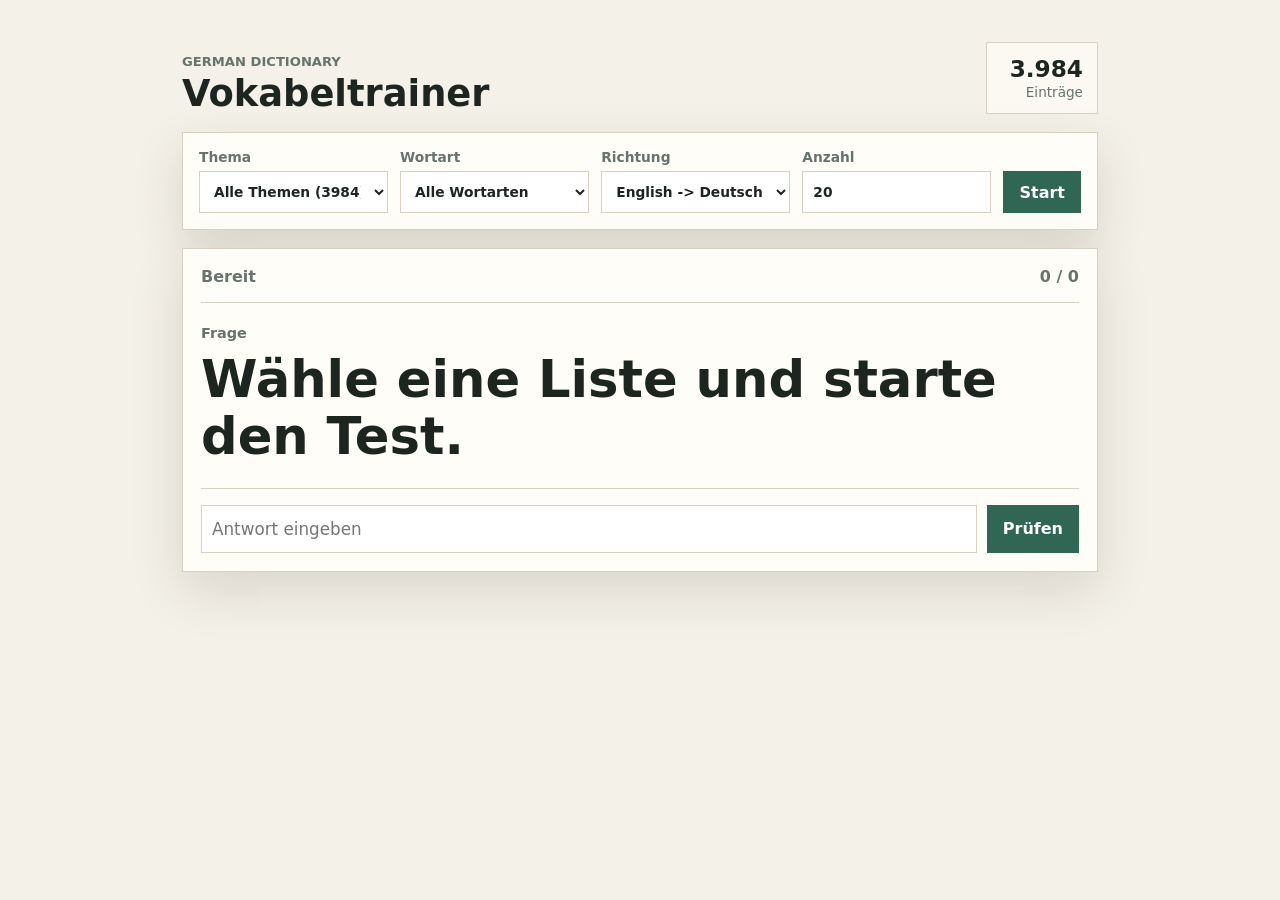
==== docs/index.html @ d3354176 "update" ====
<!doctype html>
<html lang="de">
  <head>
    <meta charset="utf-8" />
    <meta name="viewport" content="width=device-width, initial-scale=1" />
    <meta name="theme-color" content="#24443a" />
    <title>German Dictionary Trainer</title>
    <link rel="manifest" href="manifest.json" />
    <link rel="stylesheet" href="styles.css" />
  </head>
  <body>
    <main class="app-shell">
      <header class="app-header">
        <div>
          <p class="eyebrow">German Dictionary</p>
          <h1>Vokabeltrainer</h1>
        </div>
        <div class="summary" aria-live="polite">
          <strong id="totalCount">-</strong>
          <span>Einträge</span>
        </div>
      </header>

      <section class="controls" aria-label="Trainingsauswahl">
        <label>
          Thema
          <select id="topicSelect"></select>
        </label>
        <label>
          Wortart
          <select id="wordTypeSelect"></select>
        </label>
        <label>
          Richtung
          <select id="directionSelect">
            <option value="en-de">English -> Deutsch</option>
            <option value="de-en">Deutsch -> English</option>
          </select>
        </label>
        <label>
          Anzahl
          <input id="countInput" type="number" min="1" max="500" value="20" />
        </label>
        <button id="startButton" type="button">Start</button>
      </section>

      <section class="trainer" aria-live="polite">
        <div class="status-row">
          <span id="progressText">Bereit</span>
          <span id="scoreText">0 / 0</span>
        </div>

        <div class="prompt-area">
          <p id="promptLabel">Frage</p>
          <h2 id="promptText">Wähle eine Liste und starte den Test.</h2>
        </div>

        <form id="answerForm" class="answer-form">
          <input
            id="answerInput"
            type="text"
            autocomplete="off"
            autocapitalize="none"
            spellcheck="false"
            placeholder="Antwort eingeben"
          />
          <button type="submit">Prüfen</button>
        </form>

        <div id="feedback" class="feedback" hidden></div>
      </section>

      <section class="results" id="resultsSection" hidden>
        <div class="results-header">
          <h2>Auswertung</h2>
          <button id="retryWrongButton" type="button">Fehler wiederholen</button>
        </div>
        <div id="resultSummary"></div>
        <ul id="wrongList"></ul>
      </section>
    </main>

    <script src="app.js"></script>
  </body>
</html>
---- docs/styles.css ----
:root {
  color-scheme: light;
  --bg: #f4f1e8;
  --panel: #fffdf7;
  --ink: #1d2521;
  --muted: #66736e;
  --line: #d8d0c0;
  --accent: #2f6654;
  --accent-strong: #24443a;
  --danger: #a53d2d;
  --ok: #2f6f42;
  --shadow: 0 18px 50px rgba(50, 44, 32, 0.14);
}

* {
  box-sizing: border-box;
}

body {
  margin: 0;
  min-height: 100vh;
  background: var(--bg);
  color: var(--ink);
  font-family:
    Inter, ui-sans-serif, system-ui, -apple-system, BlinkMacSystemFont, "Segoe UI",
    sans-serif;
}

button,
input,
select {
  font: inherit;
}

.app-shell {
  width: min(960px, 100%);
  margin: 0 auto;
  padding: 22px;
}

.app-header {
  display: flex;
  align-items: end;
  justify-content: space-between;
  gap: 18px;
  padding: 20px 0 18px;
}

.eyebrow {
  margin: 0 0 6px;
  color: var(--muted);
  font-size: 0.82rem;
  font-weight: 700;
  text-transform: uppercase;
}

h1,
h2,
p {
  margin-top: 0;
}

h1 {
  margin-bottom: 0;
  font-size: 2.3rem;
  line-height: 1.05;
}

.summary {
  min-width: 112px;
  padding: 12px 14px;
  border: 1px solid var(--line);
  background: rgba(255, 253, 247, 0.7);
  text-align: right;
}

.summary strong {
  display: block;
  font-size: 1.45rem;
}

.summary span {
  color: var(--muted);
  font-size: 0.85rem;
}

.controls,
.trainer,
.results {
  border: 1px solid var(--line);
  background: var(--panel);
  box-shadow: var(--shadow);
}

.controls {
  display: grid;
  grid-template-columns: repeat(4, minmax(0, 1fr)) auto;
  gap: 12px;
  align-items: end;
  padding: 16px;
}

label {
  display: grid;
  gap: 6px;
  color: var(--muted);
  font-size: 0.86rem;
  font-weight: 650;
}

select,
input {
  width: 100%;
  min-height: 42px;
  border: 1px solid var(--line);
  border-radius: 0;
  background: #fff;
  color: var(--ink);
  padding: 9px 10px;
}

button {
  min-height: 42px;
  border: 0;
  background: var(--accent);
  color: #fff;
  padding: 10px 16px;
  font-weight: 750;
  cursor: pointer;
}

button:active {
  transform: translateY(1px);
}

.trainer {
  margin-top: 18px;
  padding: 18px;
}

.status-row,
.results-header {
  display: flex;
  align-items: center;
  justify-content: space-between;
  gap: 12px;
  color: var(--muted);
  font-weight: 700;
}

.prompt-area {
  min-height: 170px;
  display: grid;
  align-content: center;
  border-top: 1px solid var(--line);
  border-bottom: 1px solid var(--line);
  margin: 16px 0;
  padding: 22px 0;
}

#promptLabel {
  margin-bottom: 10px;
  color: var(--muted);
  font-size: 0.9rem;
  font-weight: 750;
}

#promptText {
  margin-bottom: 0;
  font-size: clamp(1.75rem, 4vw, 3.2rem);
  line-height: 1.12;
}

.answer-form {
  display: grid;
  grid-template-columns: 1fr auto;
  gap: 10px;
}

.answer-form input {
  min-height: 48px;
  font-size: 1.05rem;
}

.feedback {
  margin-top: 14px;
  padding: 12px;
  border-left: 4px solid var(--line);
  background: #f8f5ed;
  font-weight: 700;
}

.feedback.ok {
  border-color: var(--ok);
  color: var(--ok);
}

.feedback.wrong {
  border-color: var(--danger);
  color: var(--danger);
}

.results {
  margin-top: 18px;
  padding: 18px;
}

.results h2 {
  margin-bottom: 0;
}

#retryWrongButton {
  background: var(--accent-strong);
}

#wrongList {
  display: grid;
  gap: 10px;
  margin: 14px 0 0;
  padding: 0;
  list-style: none;
}

#wrongList li {
  border-top: 1px solid var(--line);
  padding-top: 10px;
}

.small {
  color: var(--muted);
  font-size: 0.9rem;
}

@media (max-width: 760px) {
  .app-shell {
    padding: 14px;
  }

  .app-header {
    align-items: stretch;
    flex-direction: column;
  }

  .summary {
    text-align: left;
  }

  .controls {
    grid-template-columns: 1fr 1fr;
  }

  .controls button {
    grid-column: 1 / -1;
  }
}

@media (max-width: 520px) {
  h1 {
    font-size: 2rem;
  }

  .controls,
  .answer-form {
    grid-template-columns: 1fr;
  }

  .status-row,
  .results-header {
    align-items: flex-start;
    flex-direction: column;
  }
}
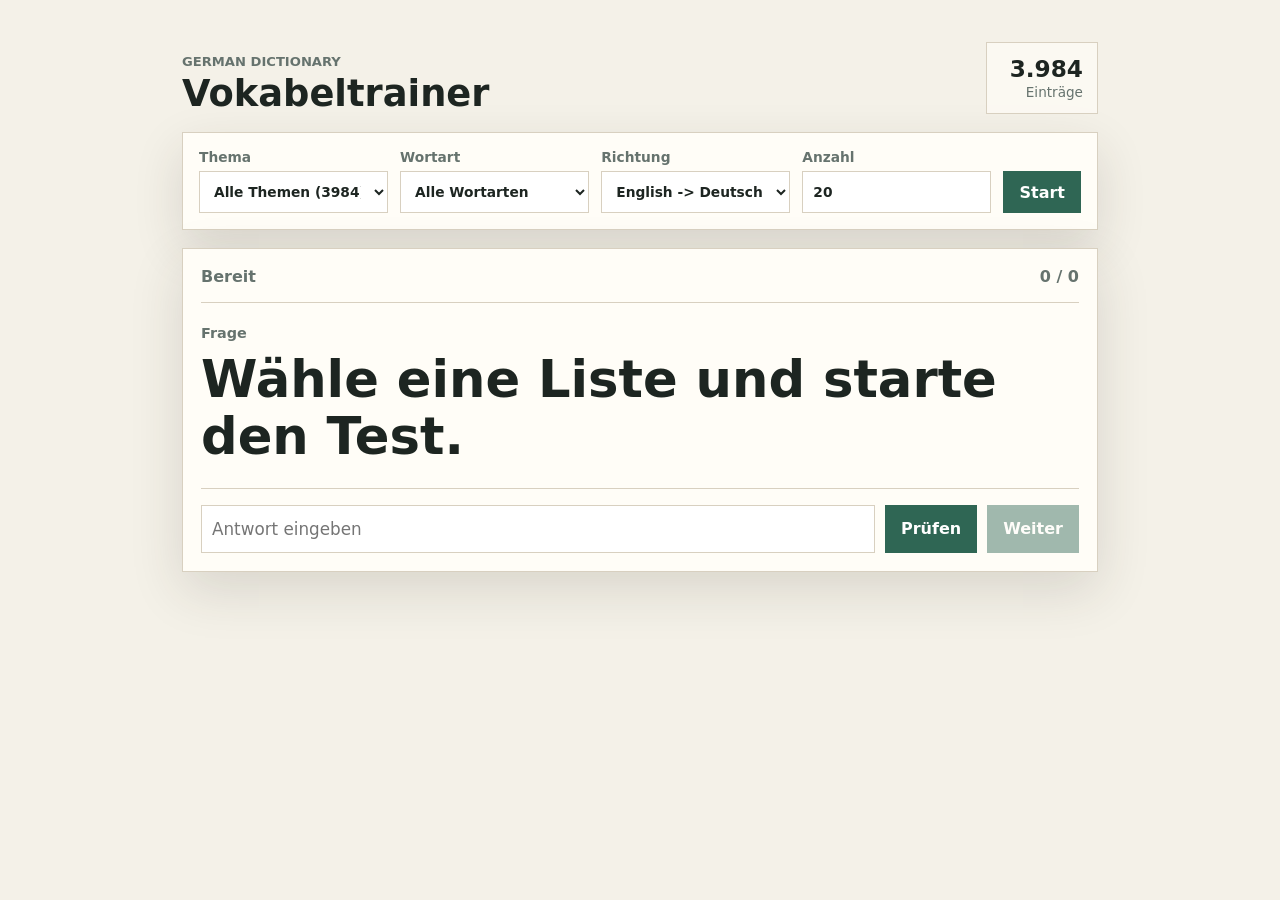
==== commit 7e4c9a79: "update" ====
--- a/docs/index.html
+++ b/docs/index.html
@@ -65,6 +65,7 @@
             placeholder="Antwort eingeben"
           />
           <button type="submit">Prüfen</button>
+          <button id="nextButton" type="button" disabled>Weiter</button>
         </form>
 
         <div id="feedback" class="feedback" hidden></div>
--- a/docs/styles.css
+++ b/docs/styles.css
@@ -133,6 +133,12 @@
   transform: translateY(1px);
 }
 
+button:disabled {
+  cursor: not-allowed;
+  opacity: 0.45;
+  transform: none;
+}
+
 .trainer {
   margin-top: 18px;
   padding: 18px;
@@ -173,7 +179,7 @@
 
 .answer-form {
   display: grid;
-  grid-template-columns: 1fr auto;
+  grid-template-columns: 1fr auto auto;
   gap: 10px;
 }
 
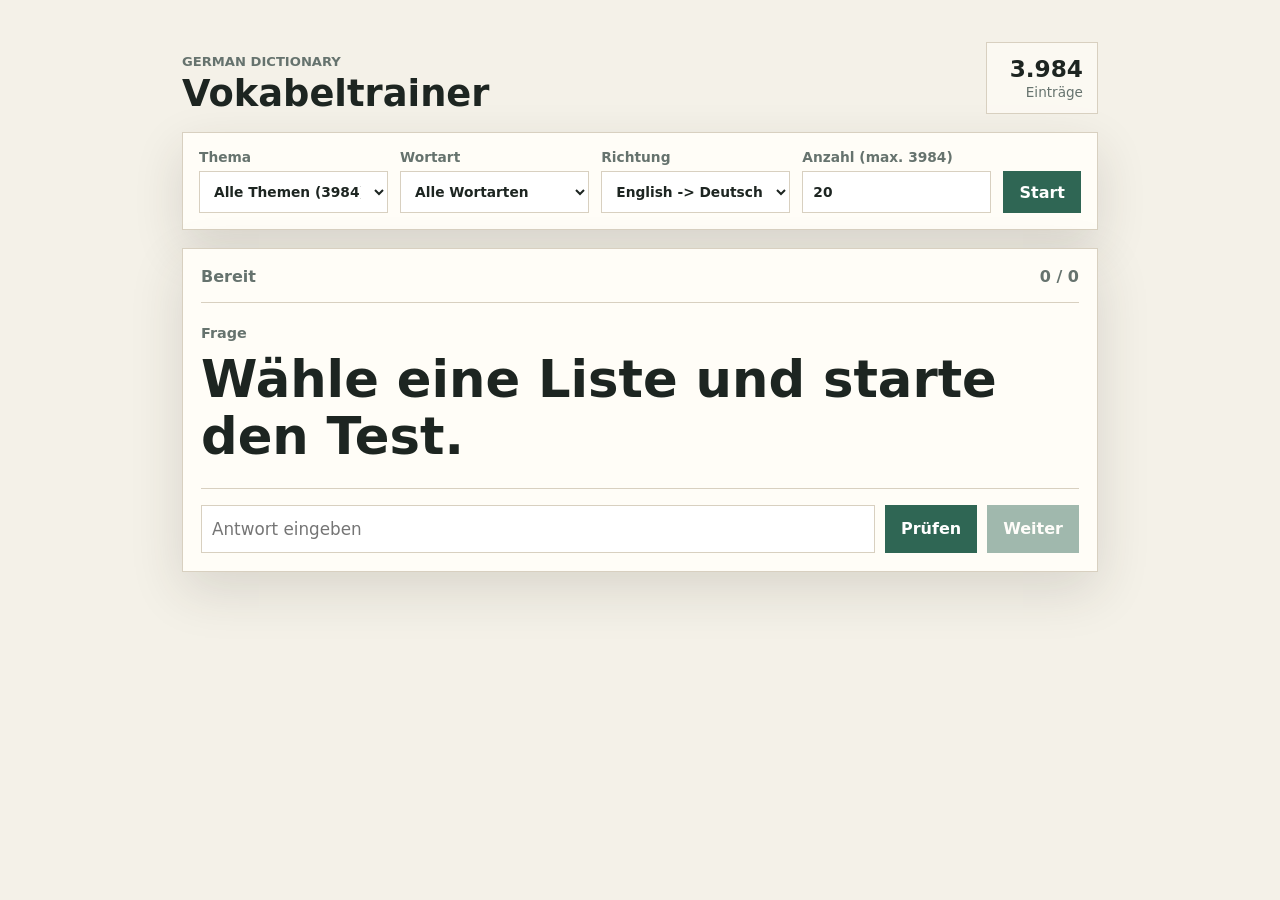
==== commit 31f8aa54: "update" ====
--- a/docs/index.html
+++ b/docs/index.html
@@ -38,7 +38,7 @@
           </select>
         </label>
         <label>
-          Anzahl
+          <span id="countLabel">Anzahl</span>
           <input id="countInput" type="number" min="1" max="500" value="20" />
         </label>
         <button id="startButton" type="button">Start</button>
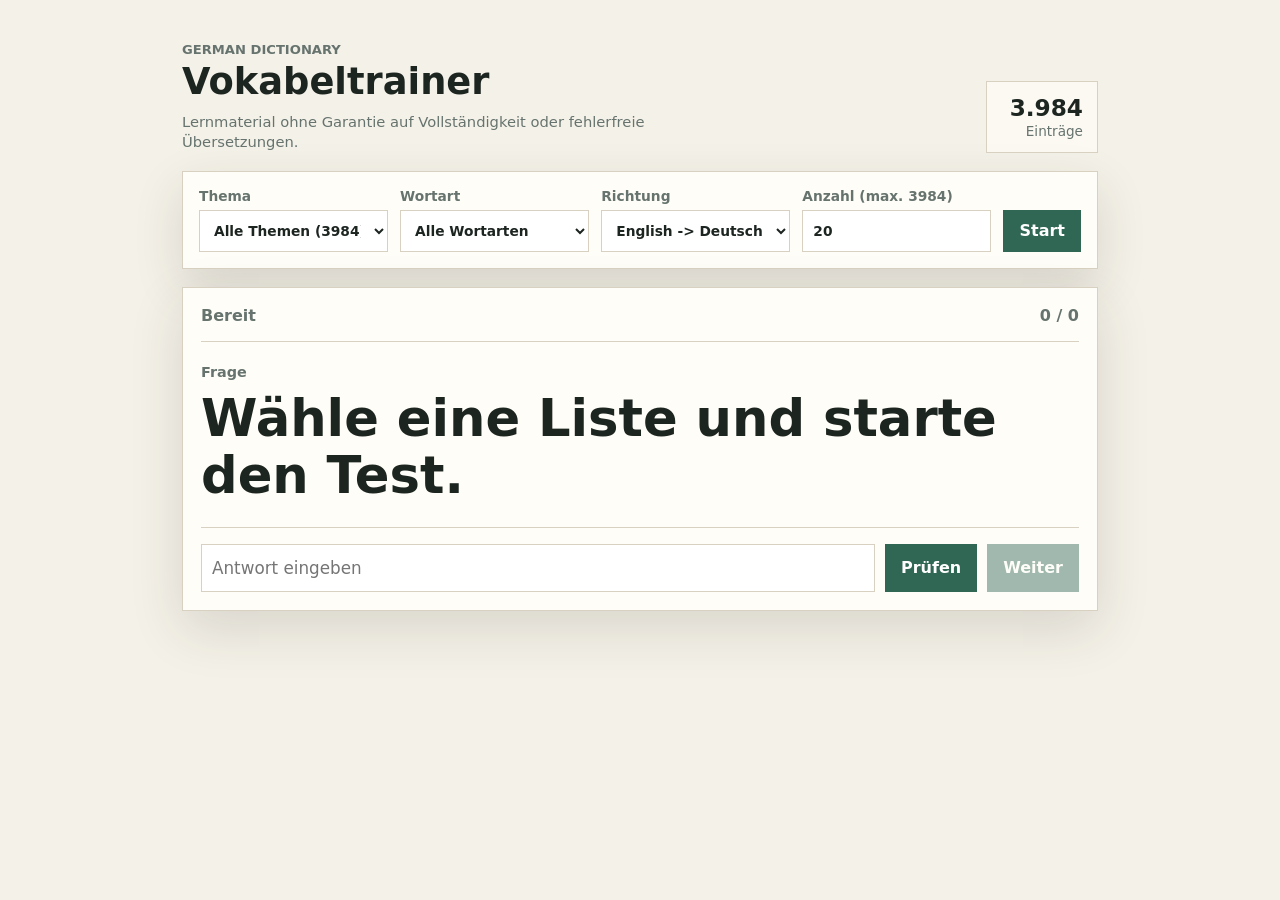
==== commit f777cdea: "update" ====
--- a/docs/index.html
+++ b/docs/index.html
@@ -14,6 +14,9 @@
         <div>
           <p class="eyebrow">German Dictionary</p>
           <h1>Vokabeltrainer</h1>
+          <p class="disclaimer">
+            Lernmaterial ohne Garantie auf Vollständigkeit oder fehlerfreie Übersetzungen.
+          </p>
         </div>
         <div class="summary" aria-live="polite">
           <strong id="totalCount">-</strong>
--- a/docs/styles.css
+++ b/docs/styles.css
@@ -66,6 +66,14 @@
   line-height: 1.05;
 }
 
+.disclaimer {
+  max-width: 560px;
+  margin: 10px 0 0;
+  color: var(--muted);
+  font-size: 0.92rem;
+  line-height: 1.4;
+}
+
 .summary {
   min-width: 112px;
   padding: 12px 14px;
